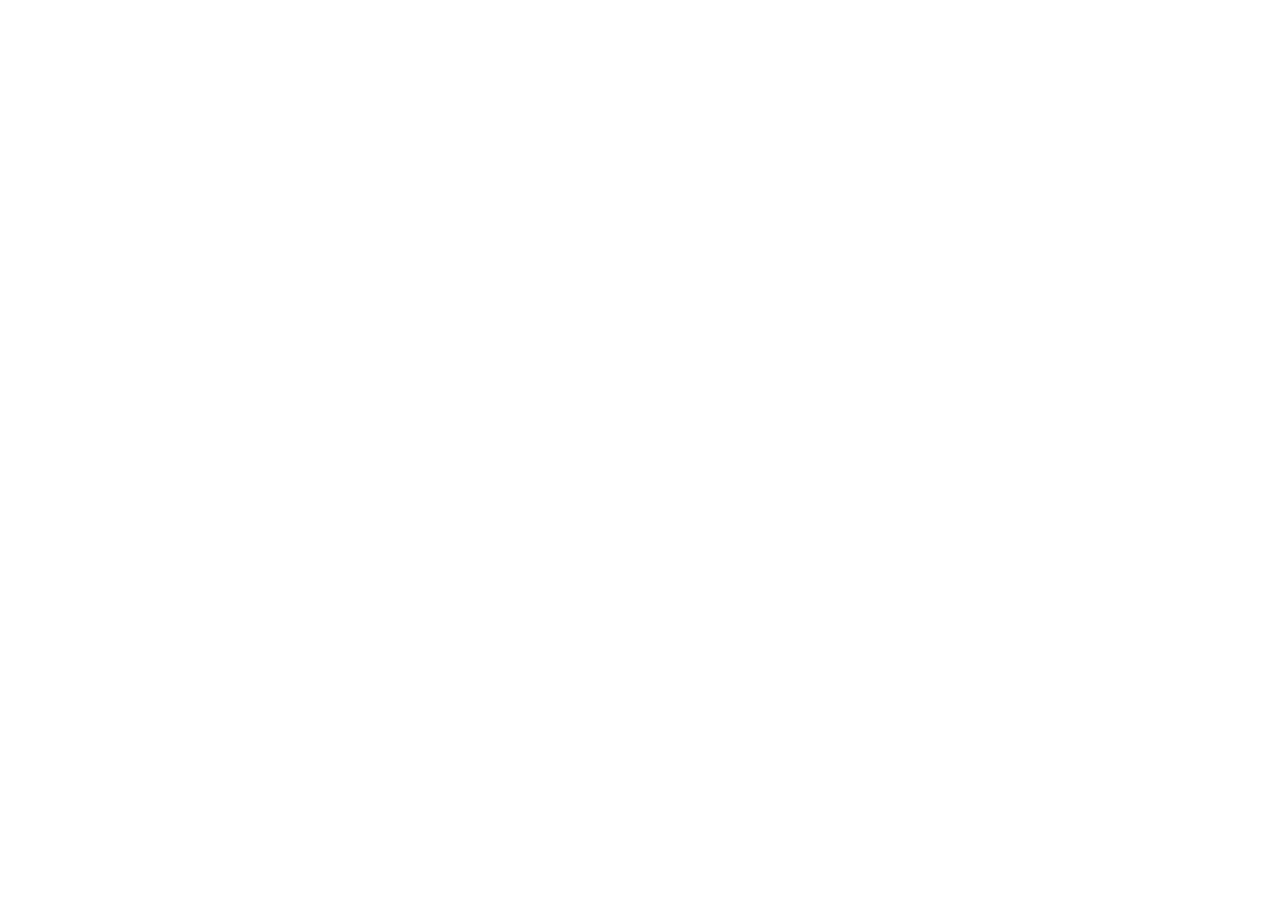
==== level-1/task-1-static-website/index.html @ 7b409ede "add sections" ====
<!doctype html>
<html lang="en">
  <head>
    <meta charset="UTF-8" />
    <meta name="viewport" content="width=device-width, initial-scale=1.0" />
    <title>Solorics | Freelance Web Developer</title>
    <link rel="stylesheet" href="./CSS/style.css" />
    <link rel="preconnect" href="https://fonts.googleapis.com" />
    <link rel="preconnect" href="https://fonts.gstatic.com" crossorigin />
    <link
      href="https://fonts.googleapis.com/css2?family=Roboto+Mono:ital,wght@0,100..700;1,100..700&family=Roboto:ital,wght@0,100..900;1,100..900&display=swap"
      rel="stylesheet"
    />
  </head>
  <body>
    <nav>
        
    </nav>
    <header></header>
    <main></main>
    <footer></footer>
  </body>
</html>
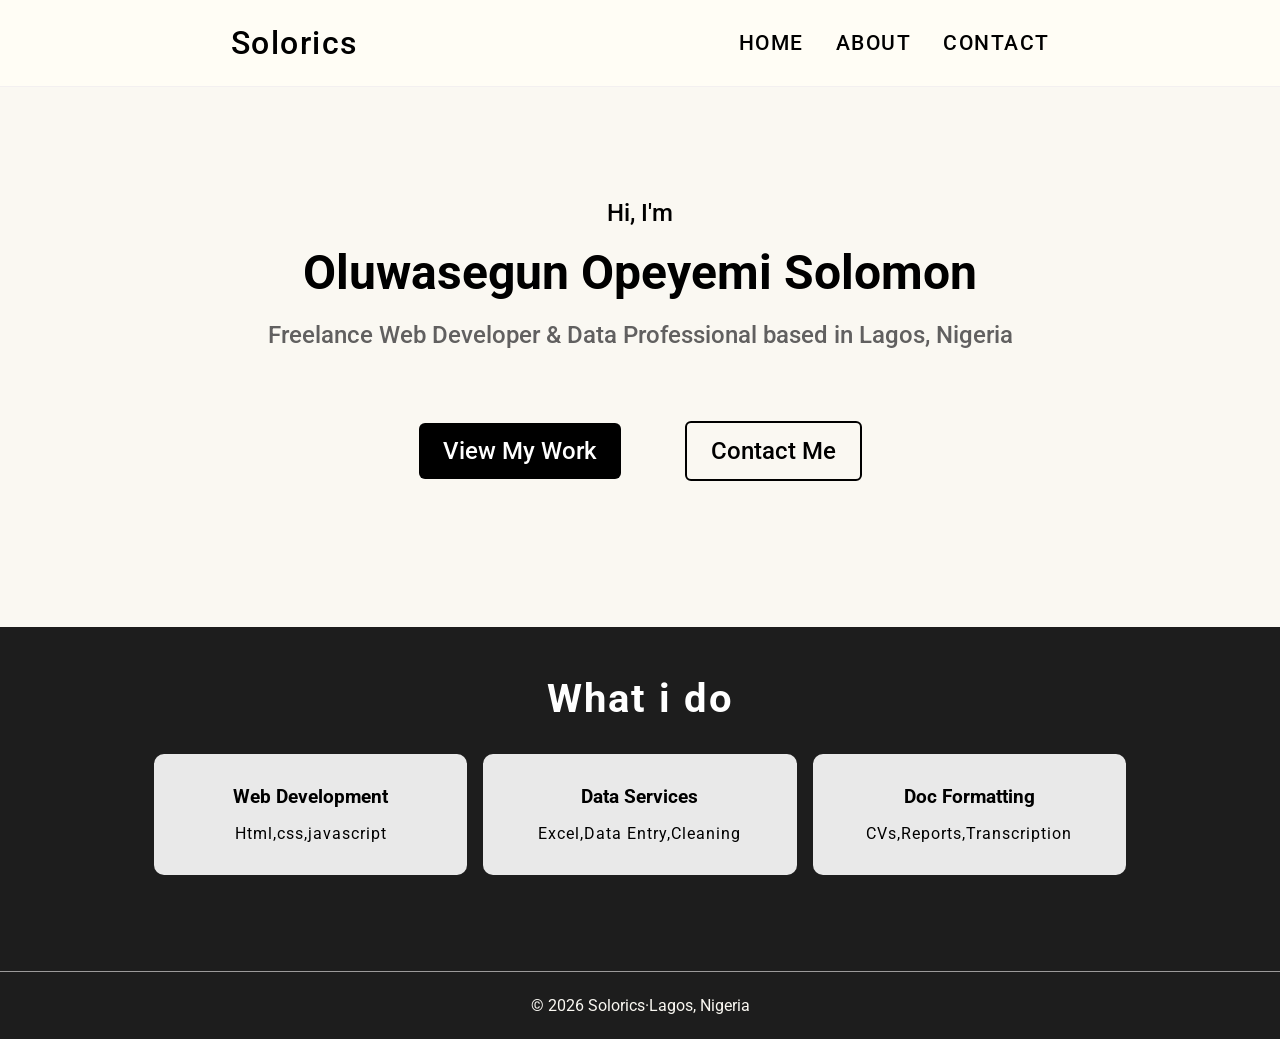
==== commit ddb8a77a: "Complete homepage - Level 1 Task 1" ====
--- a/level-1/task-1-static-website/index.html
+++ b/level-1/task-1-static-website/index.html
@@ -8,16 +8,74 @@
     <link rel="preconnect" href="https://fonts.googleapis.com" />
     <link rel="preconnect" href="https://fonts.gstatic.com" crossorigin />
     <link
+      rel="stylesheet"
+      href="https://cdnjs.cloudflare.com/ajax/libs/font-awesome/6.5.2/css/all.min.css"
+      integrity="sha512-SnH5WK+bZxgPHs44uWIX+LLJAJ9/2PkPKZ5QiAj6Ta86w+fsb2TkcmfRyVX3pBnMFcV7oQPJkl9QevSCWr3W6A=="
+      crossorigin="anonymous"
+      referrerpolicy="no-referrer"
+    />
+    <link
       href="https://fonts.googleapis.com/css2?family=Roboto+Mono:ital,wght@0,100..700;1,100..700&family=Roboto:ital,wght@0,100..900;1,100..900&display=swap"
       rel="stylesheet"
     />
+    <link rel="stylesheet" href="./CSS/media-query.css" />
+    <link rel="stylesheet" href="./CSS/animations.css">
   </head>
   <body>
     <nav>
-        
+      <div id="logo"><a href="#">Solorics</a></div>
+      <div class="nav-links">
+        <ul>
+          <li><a href="#">Home</a></li>
+          <li><a href="#">About</a></li>
+          <li><a href="#">Contact</a></li>
+        </ul>
+      </div>
+      <div class="togglers">
+        <i class="fa-solid fa-bars"></i>
+        <i class="fa-solid fa-x"></i>
+      </div>
     </nav>
-    <header></header>
-    <main></main>
-    <footer></footer>
+    <header>
+      <div class="container">
+        <span>Hi, I'm</span>
+        <h1>Oluwasegun Opeyemi Solomon</h1>
+        <p>
+          Freelance Web Developer & Data Professional based in Lagos, Nigeria
+        </p>
+        <div class="btn-navigation">
+          <a href="#" class="secondary-btn">View My Work</a>
+          <a href="#" class="primary-btn">Contact Me</a>
+        </div>
+      </div>
+    </header>
+    <main>
+      <div class="container">
+        <div class="main-container">
+          <h2>What i do</h2>
+          <div class="skills">
+            <a href="#" class="skill">
+              <h3>Web Development</h3>
+              <p>Html,css,javascript</p>
+            </a>
+            <a href="#" class="skill">
+              <h3>Data Services</h3>
+              <p>Excel,Data Entry,Cleaning</p>
+            </a>
+            <a href="#" class="skill">
+              <h3>Doc Formatting</h3>
+              <p>CVs,Reports,Transcription</p>
+            </a>
+          </div>
+        </div>
+      </div>
+    </main>
+    <footer>
+      <div class="container">
+        <span>&copy; 2026 Solorics&middot;Lagos, Nigeria</span>
+      </div>
+    </footer>
+
+    <script src="./script.js"></script>
   </body>
 </html>
--- a/level-1/task-1-static-website/CSS/style.css
+++ b/level-1/task-1-static-website/CSS/style.css
@@ -0,0 +1,247 @@
+* {
+  margin: 0;
+  padding: 0;
+  box-sizing: border-box;
+}
+
+::-webkit-scrollbar {
+  display: none;
+}
+
+html {
+  scroll-behavior: smooth;
+  scrollbar-width: none;
+}
+
+body {
+  font-family: "Roboto", sans-serif;
+  background-color: #faf8f2;
+  min-height: 100vh;
+}
+
+.container {
+  max-width: 1100px;
+  margin: 0 auto;
+  padding: 0 2rem;
+}
+
+nav {
+  display: flex;
+  align-items: center;
+  justify-content: space-between;
+  padding: 1.5rem 2rem;
+  background-color: #fffdf5;
+  border-bottom: 1px solid rgb(243, 240, 240);
+  position: relative;
+}
+
+.nav-links ul {
+  list-style: none;
+}
+
+nav a {
+  text-decoration: none;
+  color: inherit;
+}
+
+nav #logo {
+  letter-spacing: 1.5px;
+  font-weight: 600;
+  font-size: 1.7rem;
+}
+
+.nav-links {
+  display: none;
+  background: rgba(0, 0, 0, 0.7);
+  backdrop-filter: blur(10px);
+  -webkit-backdrop-filter: blur(10px);
+  color: #fff;
+  position: fixed;
+  top: 0;
+  right: 0;
+  left: 4rem;
+  height: 100%;
+  width: 100%;
+  z-index: 999;
+}
+
+.nav-links ul {
+  display: flex;
+  flex-direction: column;
+  gap: 4rem;
+  font-size: 3rem;
+}
+
+.nav-links.active {
+  display: flex;
+  align-items: center;
+  justify-content: center;
+  gap: 1rem;
+}
+
+.togglers {
+  z-index: 1000;
+  cursor: pointer;
+}
+
+.fa-bars {
+  display: block;
+  font-size: 1.5rem;
+  cursor: pointer;
+}
+
+.togglers .fa-x {
+  display: none;
+}
+
+.fa-bars.hide {
+  display: none;
+}
+
+.fa-x.active {
+  display: block;
+  font-size: 1.5rem;
+  cursor: pointer;
+  color: #fff;
+}
+
+/* Header Section */
+header {
+  display: flex;
+  flex-direction: column;
+  align-items: center;
+  justify-content: center;
+  line-height: 1;
+  padding: 5rem 2rem;
+  gap: 0.7rem;
+  text-align: center;
+  min-height: 60vh;
+}
+
+header .container {
+  display: flex;
+  flex-direction: column;
+  align-items: center;
+  justify-content: center;
+  gap: 1.5rem;
+}
+
+header span {
+  font-weight: 500;
+  font-size: 1.7rem;
+}
+
+header h1 {
+  font-size: 2.5rem;
+}
+header p {
+  font-size: 1.2rem;
+  font-weight: 500;
+  color: #616060;
+  line-height: 1.2;
+}
+
+.btn-navigation {
+  display: flex;
+  align-items: center;
+  gap: 1rem;
+  margin-bottom: 2rem;
+}
+
+.btn-navigation a {
+  text-decoration: none;
+  padding: 0.8rem 1.2rem;
+  border-radius: 6px;
+  display: inline-block;
+  font-weight: 500;
+  transition: 0.3s ease;
+  font-size: 1.2rem;
+}
+
+.secondary-btn {
+  background-color: #000;
+  color: #fff;
+  border: none;
+}
+
+.primary-btn {
+  background-color: transparent;
+  color: #000;
+  border: 2px solid black;
+}
+
+.primary-btn:hover {
+  background-color: black;
+  color: white;
+}
+
+.secondary-btn:hover {
+  opacity: 0.65;
+}
+
+main {
+  background-color: #1d1d1d;
+  color: #fff;
+}
+
+.main-container {
+  display: flex;
+  flex-direction: column;
+}
+
+.main-container h2 {
+  text-align: center;
+  margin-top: 3rem;
+  letter-spacing: 2px;
+  font-size: 2rem;
+}
+
+.professions {
+  display: flex;
+  justify-content: center;
+}
+
+.skills {
+  display: grid;
+  grid-template-columns: 1fr;
+  justify-content: center;
+  align-items: center;
+  gap: 1rem;
+  padding: 2rem;
+}
+
+.skill {
+  display: flex;
+  flex-direction: column;
+  align-items: center;
+  justify-content: center;
+  background-color: #e9e9e9;
+  color: #000;
+  padding: 2rem;
+  gap: 1rem;
+  border-radius: 10px;
+}
+
+.skill p {
+  letter-spacing: 1px;
+}
+
+.skills a {
+  text-decoration: none;
+}
+
+footer {
+  background-color: #1d1d1d;
+  color: #faf8f2;
+  border-top: 1px solid rgb(156, 154, 154);
+  display: flex;
+  align-items: center;
+  justify-content: center;
+}
+
+footer span {
+  display: flex;
+  align-items: center;
+  justify-content: center;
+  padding: 1.5rem;
+}
--- a/level-1/task-1-static-website/CSS/media-query.css
+++ b/level-1/task-1-static-website/CSS/media-query.css
@@ -0,0 +1,142 @@
+@media (min-width: 768px) {
+  nav {
+    padding: 1.5rem 2.5rem;
+  }
+
+  .nav-links ul li a::after {
+    background-color: #000;
+  }
+
+  nav #logo {
+    font-size: 1.5rem;
+  }
+
+  nav .nav-links {
+    font-size: 1.2rem;
+  }
+
+  nav a {
+    text-decoration: none;
+    color: inherit;
+    font-weight: 500;
+    letter-spacing: 1.5px;
+  }
+
+  .nav-links {
+    display: flex;
+    position: static;
+    background: transparent;
+    backdrop-filter: none;
+    -webkit-backdrop-filter: none;
+    color: inherit;
+    height: auto;
+    width: auto;
+    z-index: auto;
+  }
+
+  .nav-links ul {
+    display: flex;
+    align-items: center;
+    flex-direction: row;
+    font-size: 1.3rem;
+    gap: 2rem;
+    text-transform: uppercase;
+  }
+
+  .togglers {
+    display: none;
+  }
+
+  header .container {
+    display: flex;
+    flex-direction: column;
+    align-items: center;
+    justify-content: center;
+    gap: 1.5rem;
+  }
+
+  header span {
+    font-size: 1.2rem;
+  }
+
+  header .container h1 {
+    font-size: 2.5rem;
+  }
+
+  header .container p {
+    font-size: 1.2rem;
+  }
+
+  .btn-navigation {
+    margin-top: 2rem;
+    gap: 2rem;
+  }
+
+  .btn-navigation a {
+    font-size: 1.2rem;
+    padding: 1rem 1.2rem;
+  }
+
+  .main-container h2 {
+    font-size: 2rem;
+  }
+
+  .skills {
+    grid-template-columns: 1fr 1fr;
+    margin-bottom: 4rem;
+  }
+}
+
+/* Desktop */
+@media (min-width: 1024px) {
+  nav {
+    display: flex;
+    justify-content: space-around;
+  }
+
+  nav #logo {
+    font-size: 2rem;
+  }
+
+  nav .nav-links {
+    font-size: 1.5rem;
+  }
+
+  header .container {
+    display: flex;
+    flex-direction: column;
+    align-items: center;
+    justify-content: center;
+    gap: 1.5rem;
+  }
+
+  header span {
+    font-size: 1.5rem;
+  }
+
+  header .container h1 {
+    font-size: 3rem;
+  }
+
+  header .container p {
+    font-size: 1.5rem;
+  }
+
+  .btn-navigation {
+    margin-top: 3rem;
+    gap: 4rem;
+  }
+
+  .btn-navigation a {
+    font-size: 1.5rem;
+    padding: 1rem 1.5rem;
+  }
+
+  .main-container h2 {
+    font-size: 2.5rem;
+  }
+
+  .skills {
+    grid-template-columns: 1fr 1fr 1fr;
+  }
+}
--- a/level-1/task-1-static-website/CSS/animations.css
+++ b/level-1/task-1-static-website/CSS/animations.css
@@ -0,0 +1,41 @@
+body {
+  animation: fadeIn 0.5s ease-in;
+}
+
+@keyframes fadeIn {
+  from {
+    opacity: 0;
+  }
+  to {
+    opacity: 1;
+  }
+}
+
+.nav-links a {
+  position: relative;
+  transition: color 0.3s ease;
+}
+
+.nav-links a::after {
+  content: "";
+  position: absolute;
+  bottom: -3px;
+  left: 0;
+  width: 0;
+  height: 2px;
+  background-color: #fff;
+  transition: width 0.3s ease;
+}
+
+.nav-links a:hover::after {
+  width: 100%;
+}
+
+.skill {
+  transition: transform 0.3s ease, box-shadow 0.3s ease;
+}
+
+.skill:hover {
+  transform: translateY(-5px);
+  box-shadow: 0 10px 20px rgba(0, 0, 0, 0.2);
+}
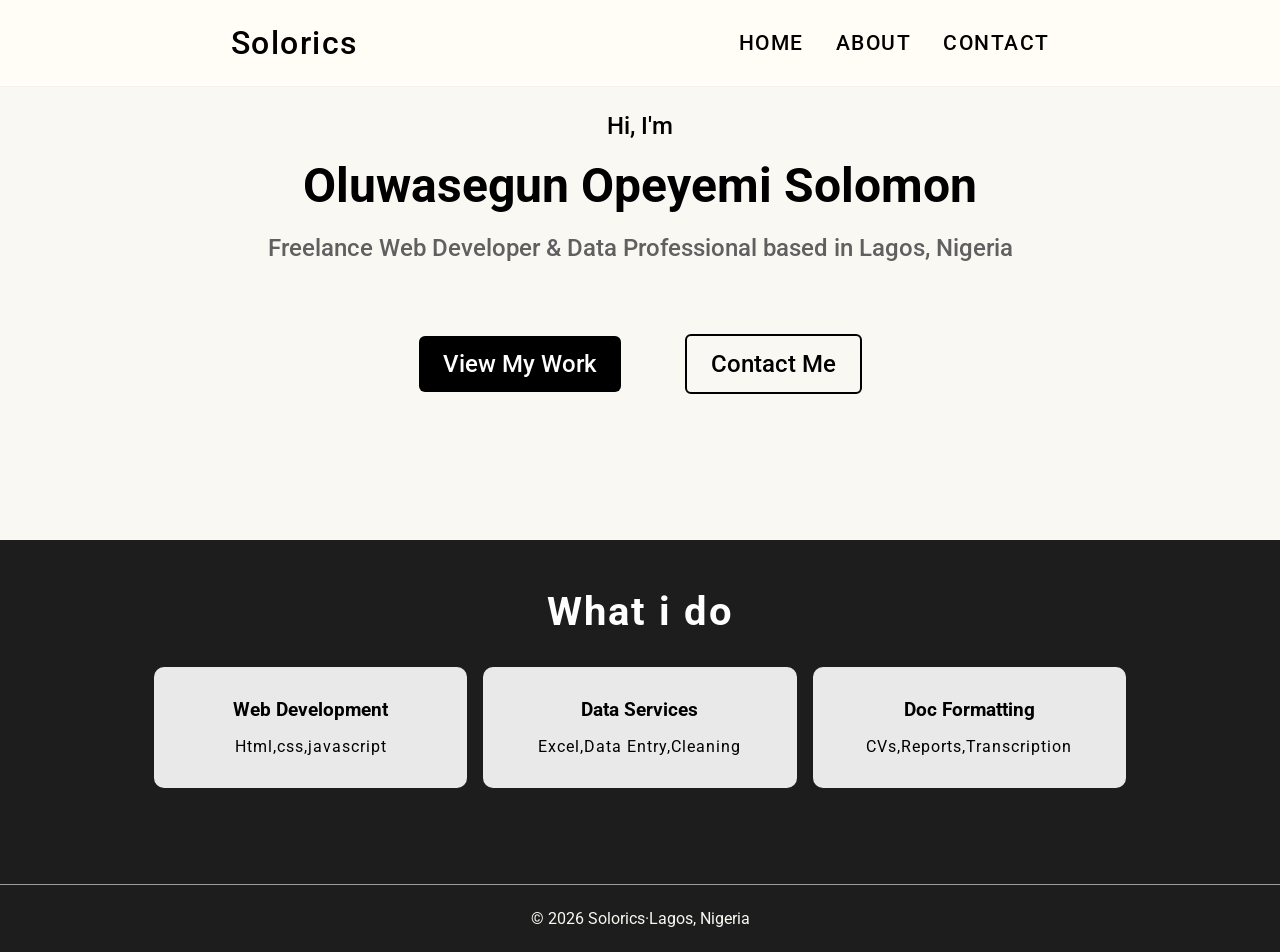
==== commit 48a57428: "Add about page - Level 1 Task 1" ====
--- a/level-1/task-1-static-website/index.html
+++ b/level-1/task-1-static-website/index.html
@@ -26,9 +26,9 @@
       <div id="logo"><a href="#">Solorics</a></div>
       <div class="nav-links">
         <ul>
-          <li><a href="#">Home</a></li>
-          <li><a href="#">About</a></li>
-          <li><a href="#">Contact</a></li>
+          <li><a href="index.html">Home</a></li>
+          <li><a href="about.html">About</a></li>
+          <li><a href="contact.html">Contact</a></li>
         </ul>
       </div>
       <div class="togglers">
@@ -44,8 +44,8 @@
           Freelance Web Developer & Data Professional based in Lagos, Nigeria
         </p>
         <div class="btn-navigation">
-          <a href="#" class="secondary-btn">View My Work</a>
-          <a href="#" class="primary-btn">Contact Me</a>
+          <a href="about.html" class="secondary-btn">View My Work</a>
+          <a href="contact.html" class="primary-btn">Contact Me</a>
         </div>
       </div>
     </header>
--- a/level-1/task-1-static-website/CSS/style.css
+++ b/level-1/task-1-static-website/CSS/style.css
@@ -32,7 +32,12 @@
   padding: 1.5rem 2rem;
   background-color: #fffdf5;
   border-bottom: 1px solid rgb(243, 240, 240);
-  position: relative;
+  position: fixed;
+  top: 0;
+  left: 0;
+  right: 0;
+  width: 100%;
+  z-index: 100;
 }
 
 .nav-links ul {
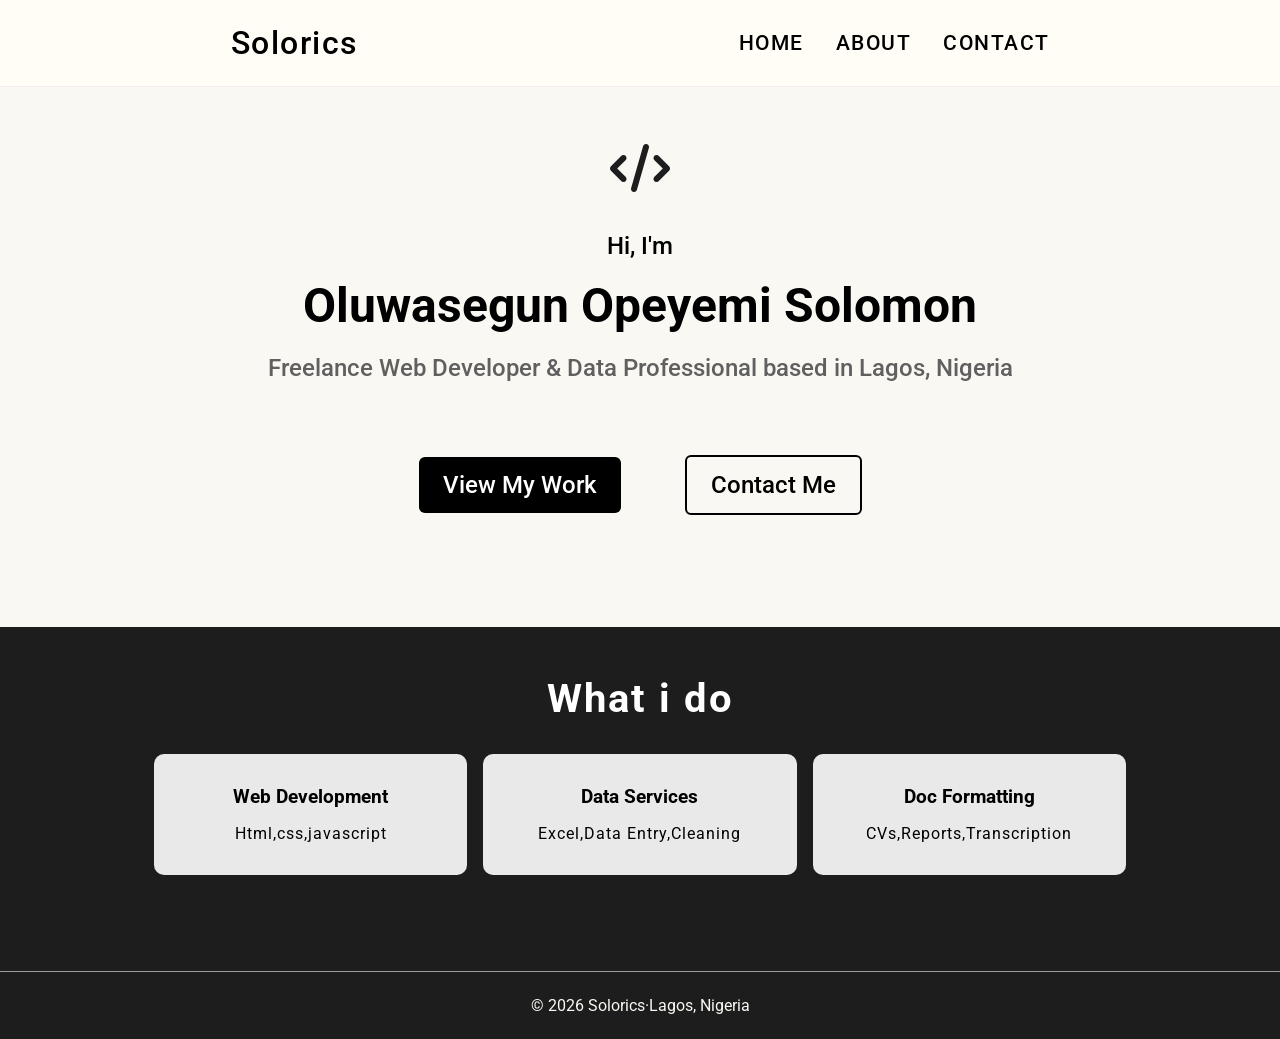
==== commit 90105a89: "Complete all 3 pages with form validation - Level 1 Task 1" ====
--- a/level-1/task-1-static-website/index.html
+++ b/level-1/task-1-static-website/index.html
@@ -19,7 +19,7 @@
       rel="stylesheet"
     />
     <link rel="stylesheet" href="./CSS/media-query.css" />
-    <link rel="stylesheet" href="./CSS/animations.css">
+    <link rel="stylesheet" href="./CSS/animations.css" />
   </head>
   <body>
     <nav>
@@ -38,6 +38,9 @@
     </nav>
     <header>
       <div class="container">
+        <div class="hero-icon">
+          <i class="fa-solid fa-code"></i>
+        </div>
         <span>Hi, I'm</span>
         <h1>Oluwasegun Opeyemi Solomon</h1>
         <p>
--- a/level-1/task-1-static-website/CSS/style.css
+++ b/level-1/task-1-static-website/CSS/style.css
@@ -131,6 +131,14 @@
   gap: 1.5rem;
 }
 
+.hero-icon {
+  font-size: 3rem;
+  color: #1d1d1d;
+  margin-bottom: 1rem;
+  animation: float 3s ease-in-out infinite;
+  margin-top: 4rem;
+}
+
 header span {
   font-weight: 500;
   font-size: 1.7rem;
--- a/level-1/task-1-static-website/CSS/media-query.css
+++ b/level-1/task-1-static-website/CSS/media-query.css
@@ -85,6 +85,29 @@
     grid-template-columns: 1fr 1fr;
     margin-bottom: 4rem;
   }
+
+  .about-section .container {
+    padding: 2rem;
+  }
+
+  .about-bio h1 {
+    font-size: 2.5rem;
+  }
+
+  .experience-item {
+    padding-left: 2rem;
+  }
+
+  .contact-header h1 {
+    font-size: 3rem;
+  }
+
+  .contact-content {
+    grid-template-columns: 1fr;
+    align-items: start;
+    max-width: 600px;
+    margin: 0 auto;
+  }
 }
 
 /* Desktop */
@@ -139,4 +162,42 @@
   .skills {
     grid-template-columns: 1fr 1fr 1fr;
   }
+
+  .about-top {
+    display: grid;
+    grid-template-columns: 1fr 2fr;
+    gap: 3rem;
+    align-items: center;
+    width: 100%;
+  }
+
+  .about-bio {
+    text-align: left;
+  }
+
+  .profile-photo img {
+    width: 220px;
+    height: 220px;
+  }
+
+  .about-skills h2,
+  .about-experience h2 {
+    text-align: center;
+    margin-top: 6rem;
+  }
+
+   .contact-content {
+    grid-template-columns: 1fr 1fr;
+    align-items: start;
+    max-width: 1000px;
+    margin: 0 auto;
+  }
+
+  .contact-header h1 {
+    font-size: 3.5rem;
+  }
+
+  .contact-section {
+    padding: 8rem 0 6rem 0;
+  }
 }
--- a/level-1/task-1-static-website/CSS/animations.css
+++ b/level-1/task-1-static-website/CSS/animations.css
@@ -32,10 +32,24 @@
 }
 
 .skill {
-  transition: transform 0.3s ease, box-shadow 0.3s ease;
+  transition:
+    transform 0.3s ease,
+    box-shadow 0.3s ease;
 }
 
 .skill:hover {
   transform: translateY(-5px);
   box-shadow: 0 10px 20px rgba(0, 0, 0, 0.2);
-}+}
+
+@keyframes float {
+  0% {
+    transform: translateY(0px);
+  }
+  50% {
+    transform: translateY(-10px);
+  }
+  100% {
+    transform: translateY(0px);
+  }
+}
